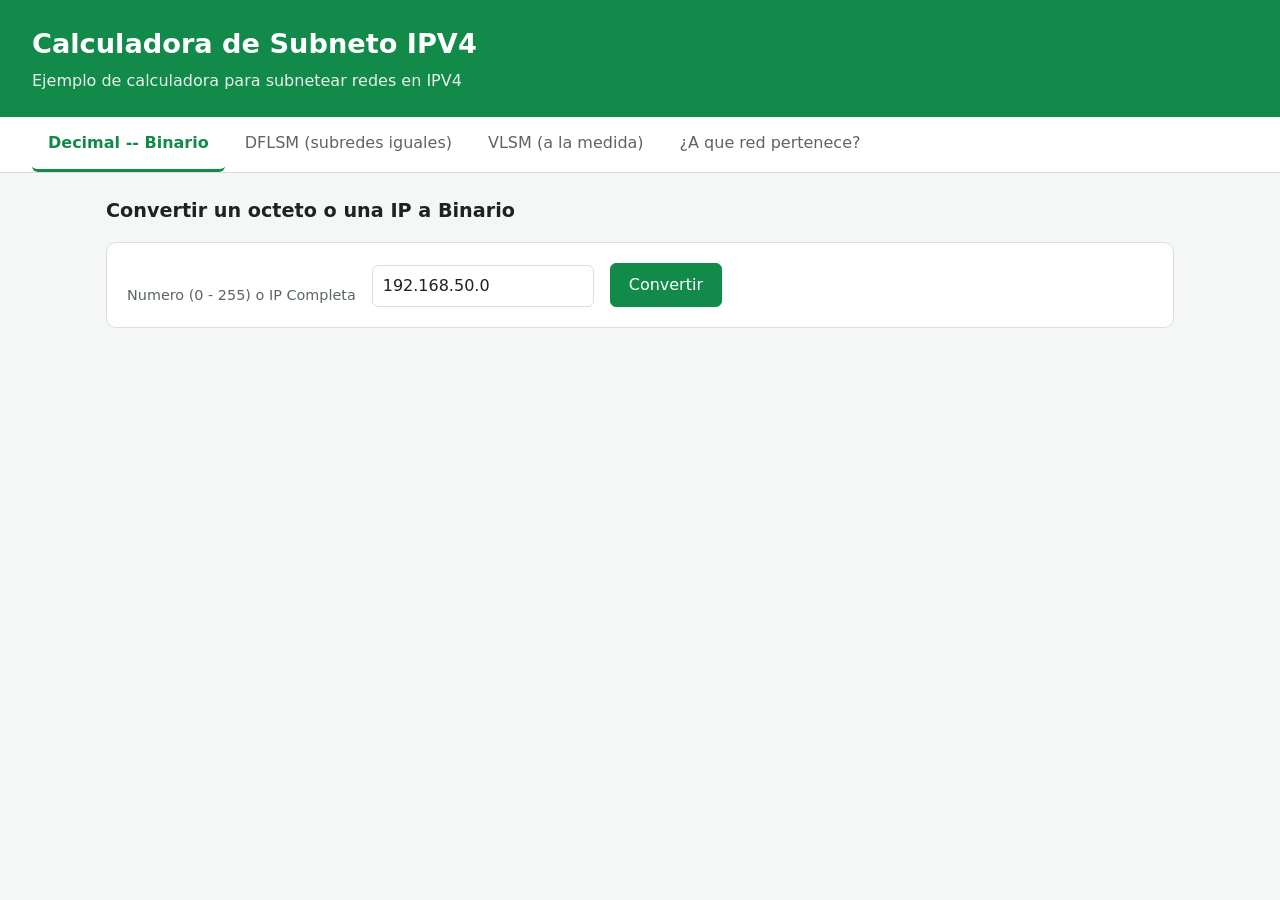
==== ISD/SegundoParcial/Subneteo/index.html @ 860dc6da "subneteo" ====
<!DOCTYPE html>
<html lang="en">
<head>
    <meta charset="UTF-8">
    <meta name="viewport" content="width=device-width, initial-scale=1.0">
    <title>Ejemplo de Subneto</title>
    <link rel="stylesheet" href="./css/style.css">
</head>
<body>
    <header class="encabezado" >
        <h1>Calculadora de Subneto IPV4</h1>
        <p>Ejemplo de calculadora para subnetear redes en IPV4</p>
    </header>
    <nav class="pestanas" role="tablist" >
        <button class="pestana activa" data-panel="panel-binario" role="tab"  >Decimal -- Binario</button>
        <button class="pestana" data-panel="panel-flsm" role="tab"  >DFLSM (subredes iguales)</button>
        <button class="pestana" data-panel="panel-vlsm" role="tab"  >VLSM (a la medida)</button>
        <button class="pestana" data-panel="panel-ip" role="tab"  >¿A que red pertenece?</button>
    </nav>

    <main>
        <section id="panel-binario" class="panel activo" >
            <h2>Convertir un octeto o una IP a Binario</h2>
            <form id="bin-entrada" class="formulario">
                <label for="">Numero (0 - 255) o IP Completa</label>
                <input type="text"  id="bin-entrada" value="192.168.50.0" autocomplete="off">
                <button type="submit" >Convertir</button>
            </form>
            <div id="bin-resultado" ></div>
        </section>

        <section id="panel-flsm" class="panel" >
            <h2>Dividir una red en subredes del mismo tamaño</h2>
            <form id="form-flsm" class="formulario">
                <label>Prefijo o máscara</label>
                <input type="text"  id="flsm-prefijo" value="/8" autocomplete="off">
                <label>Red base</label>
                <input type="text"  id="flsm-red" value="10.0.0.1" autocomplete="off">
                <label>Calcular por:
                    <select id="flsm-modo">
                        <option value="subredes">Número de Subredes</option>
                        <option value="hostsPorSubred">Host por subred</option>
                    </select>
                </label>
                <label>Cantidad
                    <input type="number" min="1" value="16" id="flsm-cantidad">
                </label>
                <button type="submit" >Subnetear</button>
            </form>
            <div id="flsm-resultado" ></div>
        </section>

        <section id="panel-vlsm" class="panel" >
            <h2>Ajustar a cada area el bloque justo a lo que neceste</h2>
            <form id="form-vlsm"  class="formulario" >
                <label>Prefijo o máscara</label>
                <input type="text"  id="vlsm-prefijo" value="/24" autocomplete="off">
                <label>Red base</label>
                <input type="text"  id="vlsm-red" value="192.168.50.0" autocomplete="off">
                <div class="requerimientos" >
                    <div class="req-titulo" >
                        <span>Área/subred</span><span>Hosts</span>
                    </div>
                    <div class="vlsm-filas" >

                    </div>
                    <button type="button" id="vlsn-agregar" class="secundario" >Agregar Subred</button>

                </div>
                <button type="submit" >Subnetear</button>
            </form>
            <div id="vlsm-resultado" ></div>
        </section>

        <section id="panel-ip" class=panel >
            <h2>Encontrar la red, el rando y el broadcast de una IP</h2>
            <form id="form-ip" class="formulario">
                <label>Direccion IP 
                    <input type="text" id="ip-dir" value="10.28.90.92" autocomplete="off">
                </label>
                <label> Prefijo o Máscara
                    <input type="text" id="ip-prefijo" value="/12" a>
                </label>
                <button type="submit" >Analizar</button>
            </form>
            <div id="ip-resultdo" ></div>
        </section>
    </main>
    
</body>
</html>
---- ISD/SegundoParcial/Subneteo/css/style.css ----
:root {
  --fondo: #f4f7f5;
  --tarjeta: #ffffff;
  --texto: #1c2321;
  --suave: #5b6663;
  --borde: #d8e0dc;
  --acento: #128a4a;
  --acento-claro: #e3f5ea;
  --red: #1f5fbf;
  --host: #b0561a;
  --error: #b3261e;
  --error-fondo: #fdecea;
  --mono: "Cascadia Code", Consolas, "Courier New", monospace;
}

* { box-sizing: border-box; }

body {
  margin: 0;
  font-family: "Segoe UI", system-ui, sans-serif;
  background: var(--fondo);
  color: var(--texto);
  line-height: 1.5;
}

.encabezado {
  background: var(--acento);
  color: #fff;
  padding: 24px 32px;
}
.encabezado h1 { margin: 0; font-size: 1.7rem; }
.encabezado p { margin: 4px 0 0; opacity: 0.9; }

.pestanas {
  display: flex;
  flex-wrap: wrap;
  gap: 4px;
  padding: 0 32px;
  background: var(--tarjeta);
  border-bottom: 1px solid var(--borde);
}
.pestana {
  border: none;
  background: none;
  padding: 14px 16px;
  font: inherit;
  color: var(--suave);
  cursor: pointer;
  border-bottom: 3px solid transparent;
}
.pestana:hover { color: var(--texto); }
.pestana.activa { color: var(--acento); border-bottom-color: var(--acento); font-weight: 600; }

main { max-width: 1100px; margin: 0 auto; padding: 24px 16px 48px; }

.panel { display: none; }
.panel.activo { display: block; }

h2 { font-size: 1.2rem; margin: 0 0 16px; }

.formulario, .ejemplos, .tarjeta {
  background: var(--tarjeta);
  border: 1px solid var(--borde);
  border-radius: 10px;
  padding: 20px;
}
.formulario {
  display: flex;
  flex-wrap: wrap;
  gap: 16px;
  align-items: flex-end;
}
label { display: flex; flex-direction: column; gap: 4px; font-size: 0.9rem; color: var(--suave); }
input, select {
  font: inherit;
  padding: 8px 10px;
  border: 1px solid var(--borde);
  border-radius: 6px;
  min-width: 150px;
  color: var(--texto);
}
input:focus, select:focus { outline: 2px solid var(--acento); outline-offset: 1px; }

button {
  font: inherit;
  padding: 9px 18px;
  border-radius: 6px;
  border: 1px solid var(--acento);
  background: var(--acento);
  color: #fff;
  cursor: pointer;
}
button:hover { filter: brightness(1.08); }
button.secundario { background: var(--tarjeta); color: var(--acento); }
button.quitar {
  background: none; border: none; color: var(--error); padding: 4px 8px; font-size: 1.2rem;
}

.requerimientos { flex-basis: 100%; }
.req-titulo, .req-fila {
  display: grid;
  grid-template-columns: 1fr 140px 40px;
  gap: 8px;
  align-items: center;
}
.req-titulo { font-size: 0.85rem; color: var(--suave); margin-bottom: 4px; }
.req-fila { margin-bottom: 6px; }
.req-fila input { min-width: 0; width: 100%; }

.tarjeta { margin-top: 20px; }
.tarjeta h3 { margin: 0 0 12px; font-size: 1.05rem; }

.datos {
  display: grid;
  grid-template-columns: repeat(auto-fill, minmax(200px, 1fr));
  gap: 12px;
  margin: 0;
}
.datos div { background: var(--acento-claro); border-radius: 8px; padding: 10px 12px; }
.datos dt { font-size: 0.8rem; color: var(--suave); }
.datos dd { margin: 2px 0 0; font-weight: 600; font-family: var(--mono); }

.binario { font-family: var(--mono); font-size: 1rem; }
.bits-red { color: var(--red); font-weight: 700; }
.bits-host { color: var(--host); }
.leyenda { font-size: 0.85rem; color: var(--suave); margin-top: 8px; }

.pasos { font-family: var(--mono); border-collapse: collapse; margin-top: 8px; }
.pasos th, .pasos td { border: 1px solid var(--borde); padding: 4px 10px; text-align: center; }
.pasos th { background: var(--acento-claro); }

.tabla-envoltura { overflow-x: auto; }
table.resultado { width: 100%; border-collapse: collapse; font-size: 0.92rem; }
table.resultado th, table.resultado td {
  border-bottom: 1px solid var(--borde);
  padding: 8px 10px;
  text-align: left;
  white-space: nowrap;
}
table.resultado th { background: var(--acento-claro); font-weight: 600; }
table.resultado td.ip { font-family: var(--mono); }

.error {
  margin-top: 20px;
  background: var(--error-fondo);
  color: var(--error);
  border: 1px solid var(--error);
  border-radius: 8px;
  padding: 12px 16px;
}

.ejemplos { margin-top: 32px; }
.botones-ejemplo { display: flex; flex-wrap: wrap; gap: 10px; }

footer { text-align: center; color: var(--suave); font-size: 0.85rem; padding-bottom: 24px; }

@media (max-width: 600px) {
  .encabezado, .pestanas { padding-left: 16px; padding-right: 16px; }
  input, select { min-width: 0; width: 100%; }
  label { flex: 1 1 100%; }
}
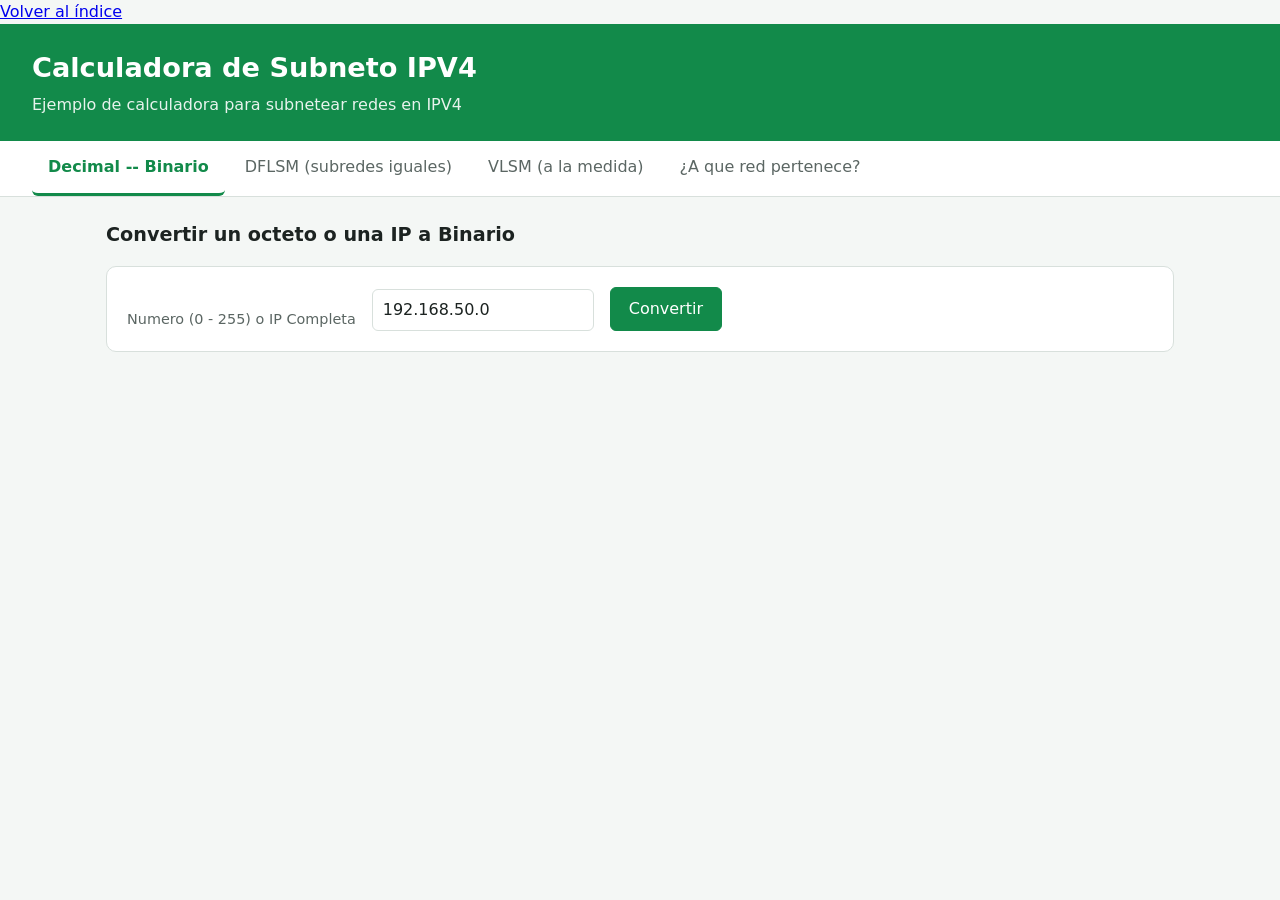
==== commit f11e516d: "correciones 1" ====
--- a/ISD/SegundoParcial/Subneteo/index.html
+++ b/ISD/SegundoParcial/Subneteo/index.html
@@ -7,6 +7,7 @@
     <link rel="stylesheet" href="./css/style.css">
 </head>
 <body>
+    <a href="../../../index.html">Volver al índice</a>
     <header class="encabezado" >
         <h1>Calculadora de Subneto IPV4</h1>
         <p>Ejemplo de calculadora para subnetear redes en IPV4</p>
